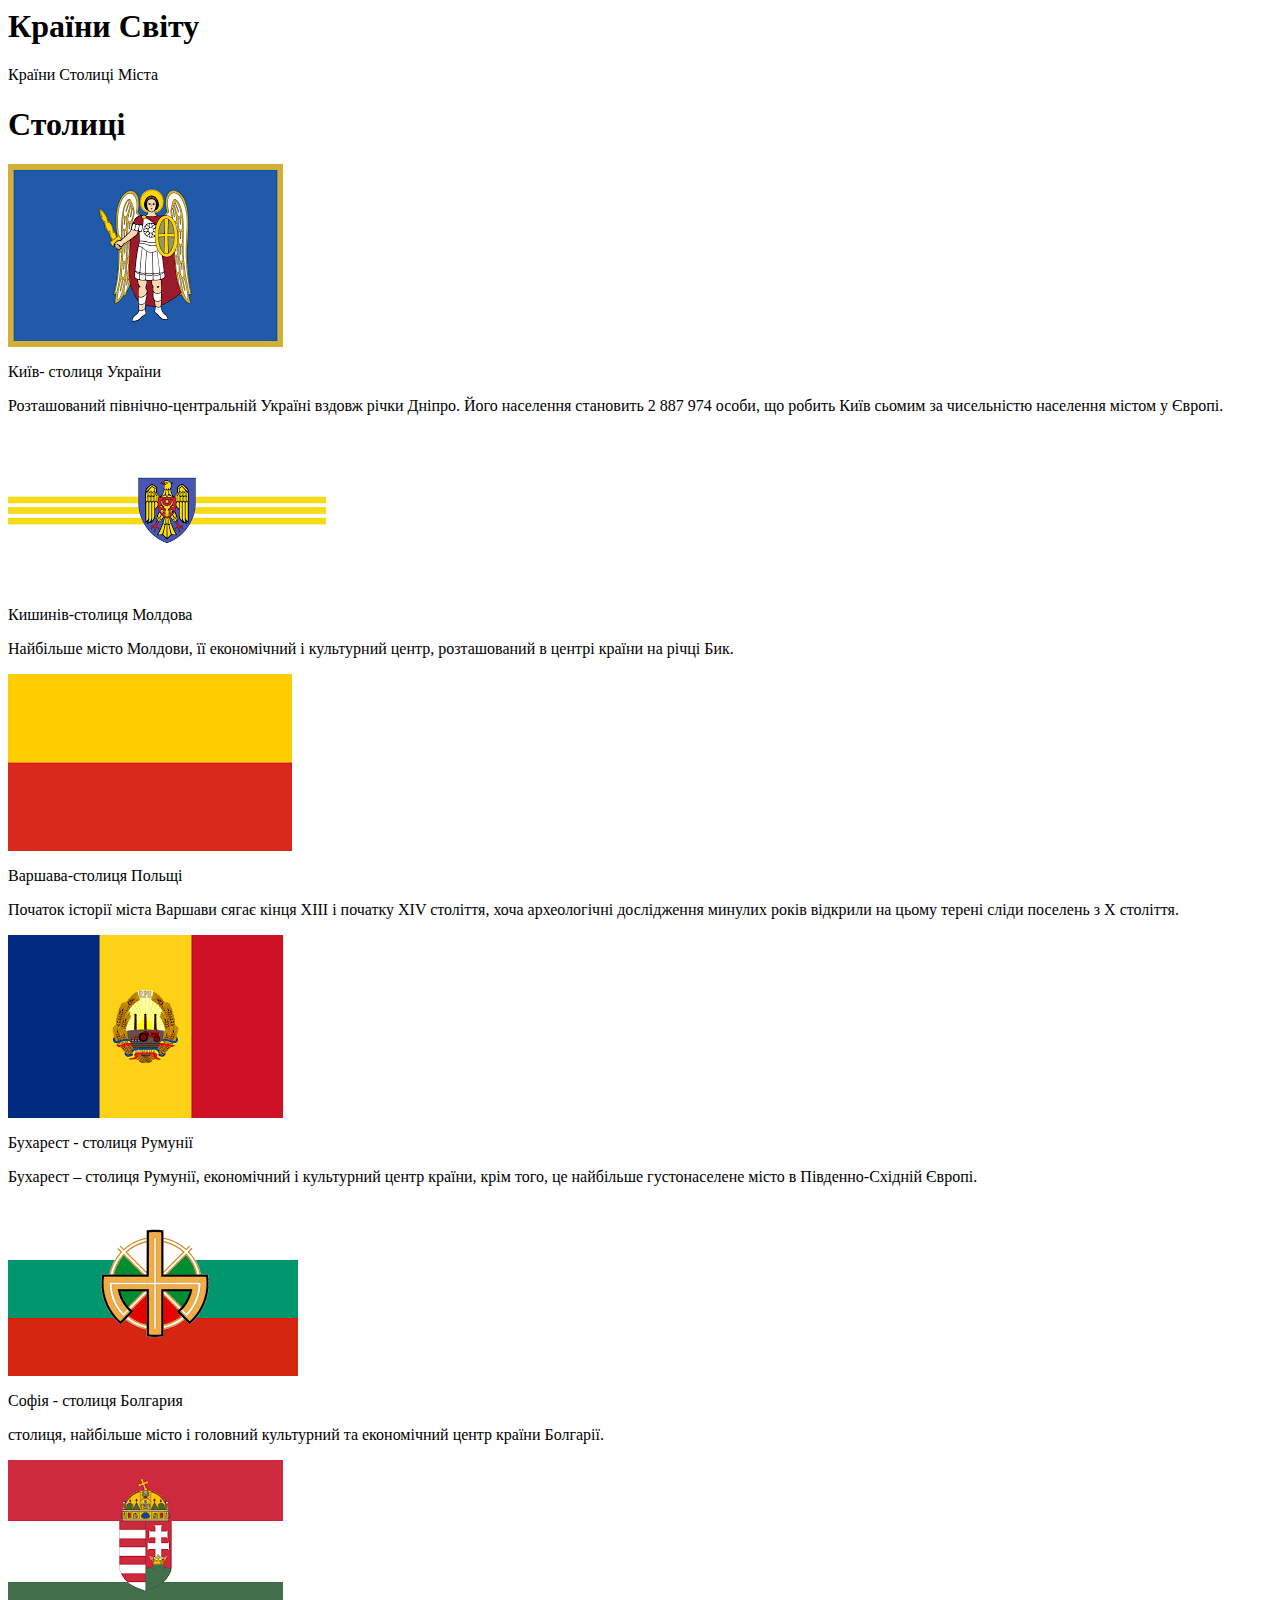
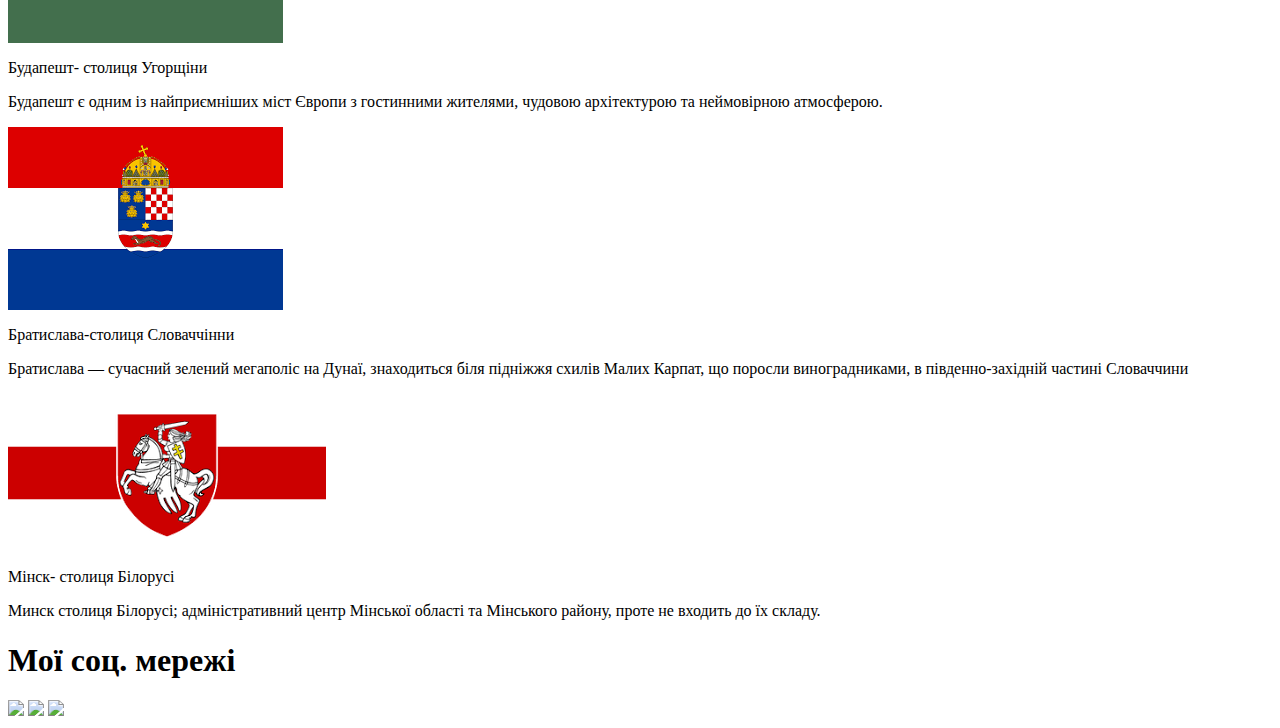
==== capitals.html @ 5b1c4584 "Create capitals.html" ====
<html>
    <head>
        <link href="capitals.css" rel="stylesheet">

    </head>
    <body>
        <header>
            <h1>
                Країни Світу
            </h1>
        </header>
        <nav>
            <a>Країни</a>
            <a>Столиці</a>
            <a>Міста</a>
            <!-- посилання -->
            </nav>
        <!-- навігація -->
        <main>
            
                 <h1>Столиці</h1>
            <section class="states">
                <article>
                    <img src="[data-uri]">
                    <div>
                    <p><span>Київ</span>- столиця України</p>
                    <p class="state_desc"> Розташований північно-центральній Україні вздовж річки Дніпро. Його населення становить 2 887 974 особи, що робить Київ сьомим за чисельністю населення містом у Європі. </p>
                    </div>
                </article>
           
                <article>
                    <img src="[data-uri]">
                    <div>
                    <p><span>Кишинів</span>-столиця Молдова</p>
                    <p class="state_desc"> Найбільше місто Молдови, її економічний і культурний центр, розташований в центрі країни на річці Бик.</p>
                    </div>
                </article>
                <article>
                    <img src="[data-uri]">
                    <div>
                    <p><span>Варшава</span>-столиця Польщі</p>
                    <p class="state_desc"> Початок історії міста Варшави сягає кінця XIII i початку XIV століття, хоча археологічні дослідження минулих років відкрили на цьому терені сліди поселень з X століття.</p>
                    </div>
                </article>
                <article>
                    <img src="[data-uri]">
                    <div>
                    <p><span>Бухарест</span> - столиця Румунії</p>
                    <p class="state_desc"> Бухарест – столиця Румунії, економічний і культурний центр країни, крім того, це найбільше густонаселене місто в Південно-Східній Європі.

</p>
                    </div>
                </article>
                <article>
                    <img src="[data-uri]">
                    <div>
                        <p><span>Софія</span> - столиця Болгария </p>
                        <p class="state_desc"> столиця, найбільше місто і головний культурний та економічний центр країни Болгарії.</p>
                    </div>
                </article>
                <article>
                    <img src="[data-uri]">
                    <div>
                    <p><span>Будапешт</span>- столиця Угорщіни</p>
                    <p class="state_desc"> Будапешт є одним із найприємніших міст Європи з гостинними жителями, чудовою архітектурою та неймовірною атмосферою.</p>
                    </div>
                </article>
                <article>
                    <img src="[data-uri]">
                    <div>
                    <p><span>Братислава</span>-столиця Словаччінни </p>
                    <p class="state_desc"> Братислава — сучасний зелений мегаполіс на Дунаї, знаходиться біля підніжжя схилів Малих Карпат, що поросли виноградниками, в південно-західній частині Словаччини</p>
                    </div>
                </article>
                <article>
                    <img src="[data-uri]">
                    <div>
                    <p><span>Мінск</span>- столиця Білорусі</p>
                    <p class="state_desc"> Минск столиця Білорусі; адміністративний центр Мінської області та Мінського району, проте не входить до їх складу.</p>
                    </div>
                </article>
               
            </section>
        </main>

        <h1>Мої соц. мережі</h1>
        <footer >
            <!-- підвал -->
            <img src="https://www.edigitalagency.com.au/wp-content/uploads/new-small-Instagram-logo-full-colour-png-184x184-pixels.png">
            <img src="https://upload.wikimedia.org/wikipedia/commons/thumb/8/82/Telegram_logo.svg/2048px-Telegram_logo.svg.png">
            <img src="https://encrypted-tbn0.gstatic.com/images?q=tbn:ANd9GcQjIQXEzRASuB54kCtDcY0v6YJRTyOaNyzigg&s">
        </footer>
    </body>
</html>
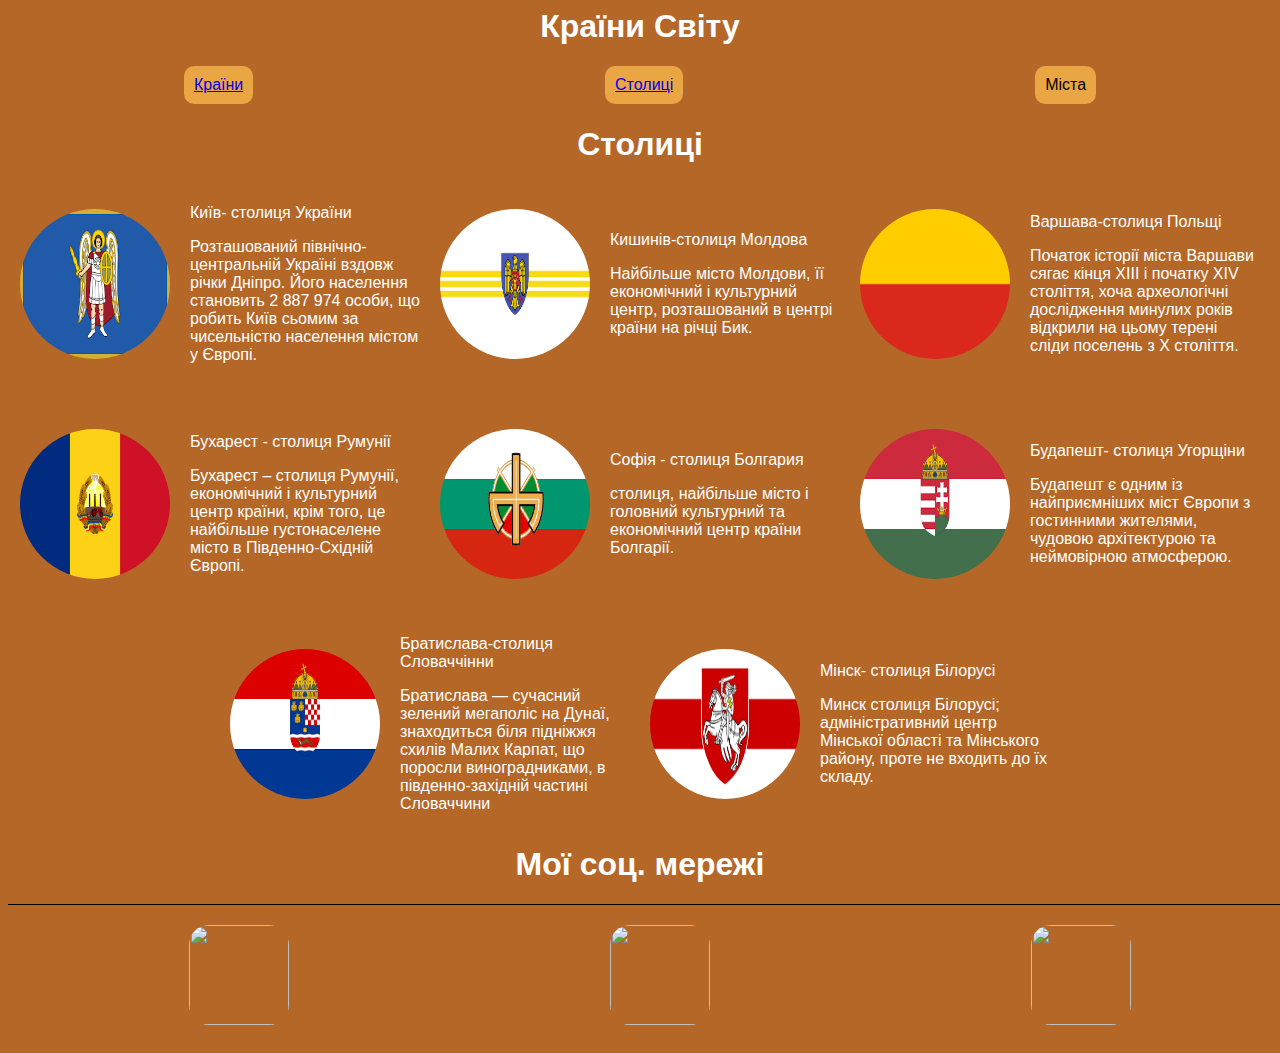
==== commit ec527e9c: "Update capitals.html" ====
--- a/capitals.html
+++ b/capitals.html
@@ -10,8 +10,8 @@
             </h1>
         </header>
         <nav>
-            <a>Країни</a>
-            <a>Столиці</a>
+            <a href="https://logikastudent13.github.io/kyrylo-stoyanov">Країни</a>
+            <a href="https://logikastudent13.github.io/kyrylo-stoyanov/capitals.html">Столиці</a>
             <a>Міста</a>
             <!-- посилання -->
             </nav>
--- a/capitals.css
+++ b/capitals.css
@@ -0,0 +1,95 @@
+body {
+    font-family: sans-serif;
+    background-color: rgb(181, 103, 39);
+    /* колір фону */
+}
+h1,p{
+    color:white;
+}
+h1{
+    text-align: center;
+}
+.country_img{
+    width: 300px;
+    transition: 0.3s;
+    height: 200px;
+    /* висота */
+}
+.country_img:hover{
+    border-radius: 20px;
+    /* закруглення меж */
+}
+.country div{
+    display: flex;
+    gap: 30px;
+}
+.country div p{
+    color: white;
+    font-size: 20px;
+}
+header h1{
+    color:white;
+    text-align: center;
+}
+nav{
+    display: flex;
+    justify-content: space-around;
+}
+
+nav a{
+    padding: 10px;
+    border-radius: 10px;
+    background-color: rgb(235, 166, 68);
+    transition: 0.3s;
+}
+
+nav a:hover{
+    background-color: rgb(228, 223, 223);
+}
+
+.states{
+    display: flex;
+    flex-wrap: wrap;
+    gap: 20px;
+    justify-content: center;
+}
+
+.states article{
+    display: flex;
+    gap:20px;
+    align-items: center;
+    width: 400px;
+    height: 200px;
+}
+
+.states article img{
+    width: 150px;
+    height: 150px;
+    border-radius:50%;
+    transition: 0.3s;
+}
+
+.states article:hover img{
+    border-radius: 0;
+}
+.states span{
+    transition: 0.3s;
+}
+.states article:hover span{
+    color: rgb(41, 41, 41);
+    font-size: 20px;
+}
+
+footer{
+    padding: 20px;
+    border-top:1px solid black;
+    display: flex;
+    width: 100%;
+    justify-content: space-around;
+}
+
+footer img{
+    width: 100px;
+    height: 100px;
+    border-radius: 20px;
+}
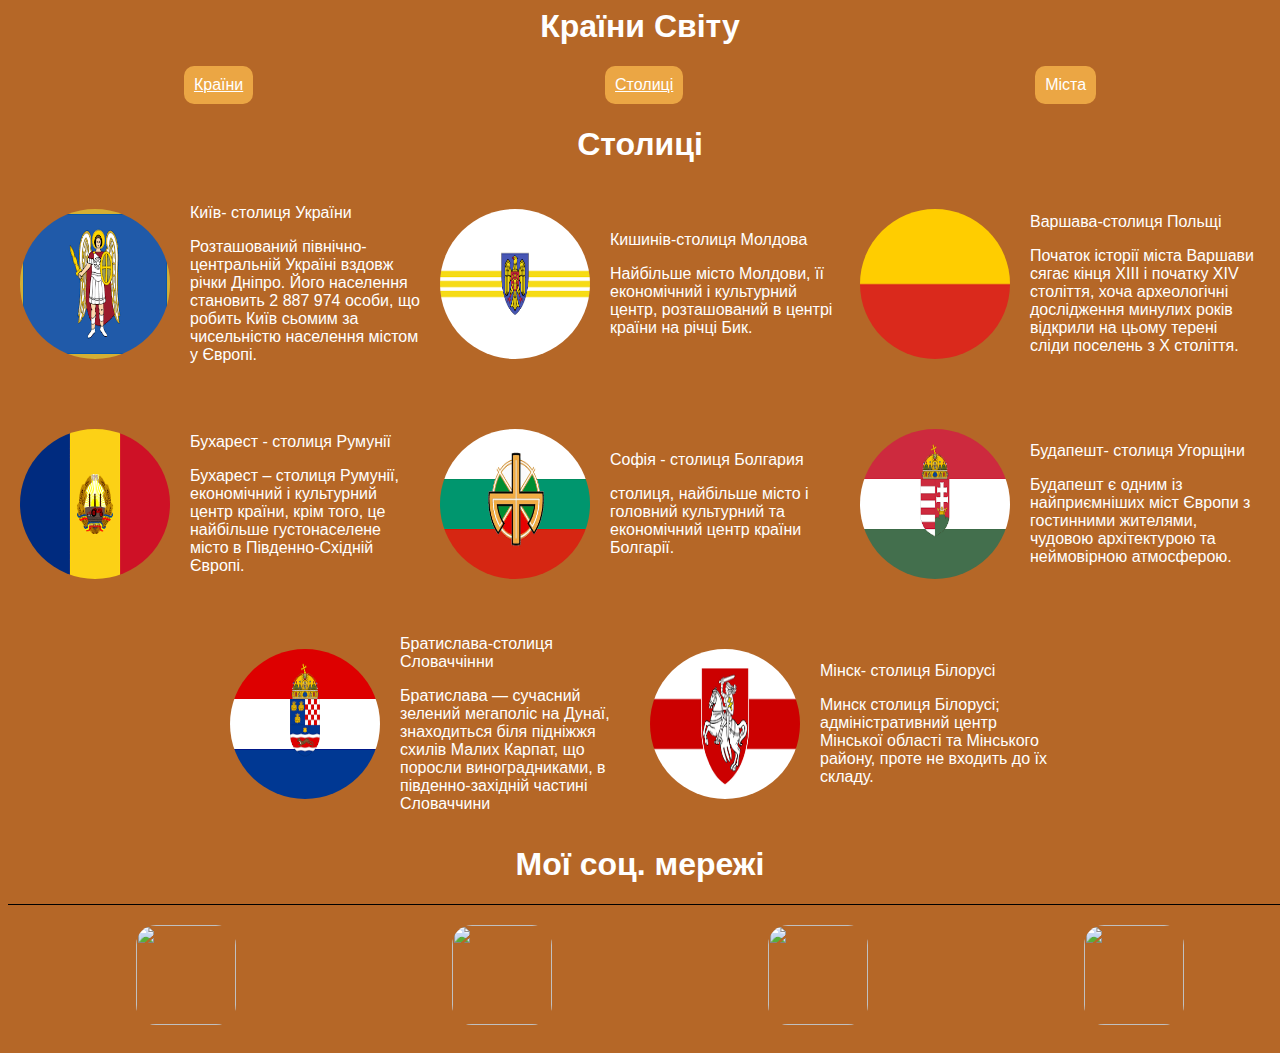
==== commit 977c8257: "Update capitals.html" ====
--- a/capitals.html
+++ b/capitals.html
@@ -86,6 +86,7 @@
         <h1>Мої соц. мережі</h1>
         <footer >
             <!-- підвал -->
+           <img src="https://w7.pngwing.com/pngs/63/1016/png-transparent-google-logo-google-logo-g-suite-chrome-text-logo-chrome-thumbnail.png">
             <img src="https://www.edigitalagency.com.au/wp-content/uploads/new-small-Instagram-logo-full-colour-png-184x184-pixels.png">
             <img src="https://upload.wikimedia.org/wikipedia/commons/thumb/8/82/Telegram_logo.svg/2048px-Telegram_logo.svg.png">
             <img src="https://encrypted-tbn0.gstatic.com/images?q=tbn:ANd9GcQjIQXEzRASuB54kCtDcY0v6YJRTyOaNyzigg&s">
--- a/capitals.css
+++ b/capitals.css
@@ -2,6 +2,7 @@
     font-family: sans-serif;
     background-color: rgb(181, 103, 39);
     /* колір фону */
+    text-decoration:none !important;
 }
 h1,p{
     color:white;
@@ -41,6 +42,7 @@
     border-radius: 10px;
     background-color: rgb(235, 166, 68);
     transition: 0.3s;
+    color:white;
 }
 
 nav a:hover{
